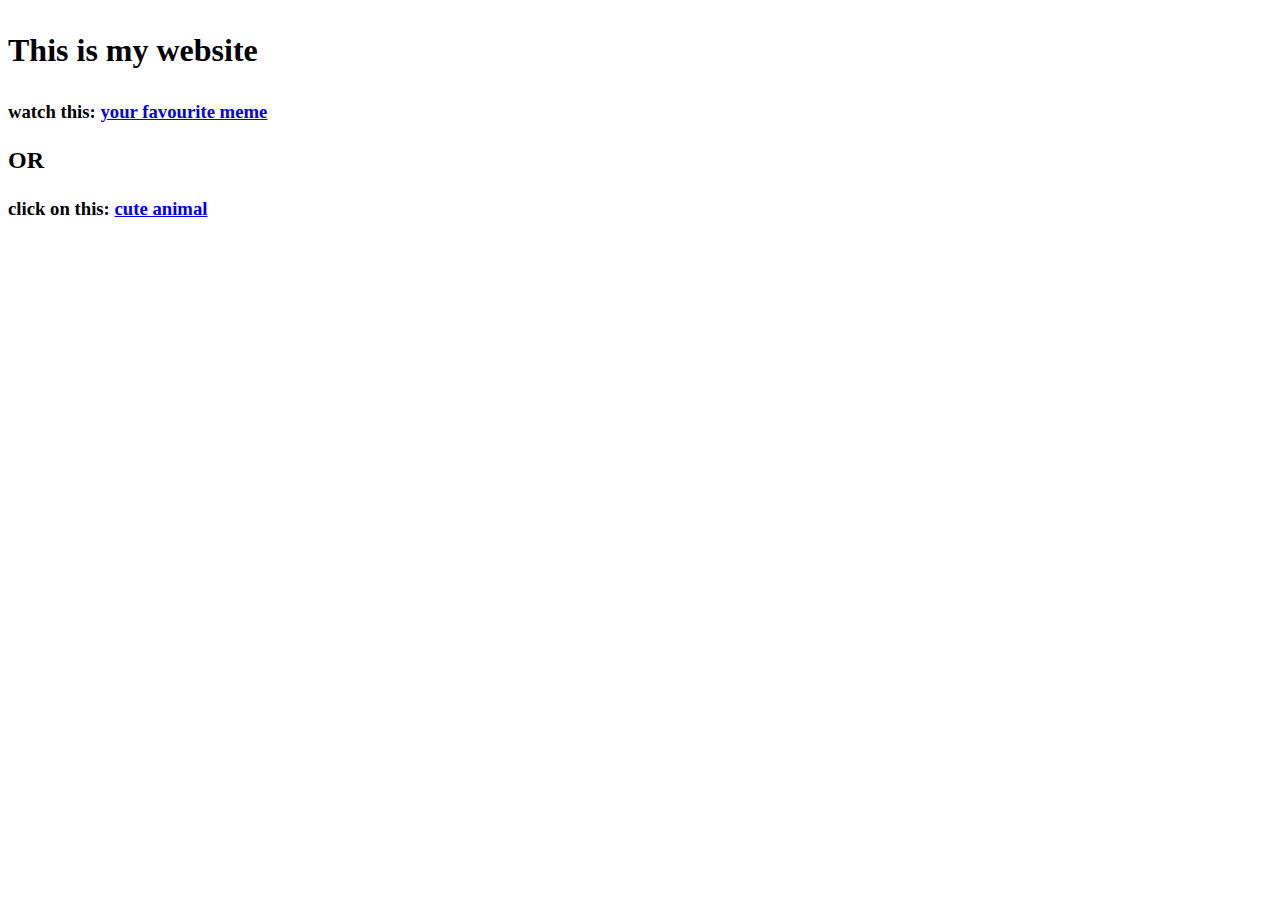
==== index.html @ d0ab42b6 "mini assignments i have done" ====
<!DOCTYPE html>
<html>
    <head>
        <title> 
            Josiah's Website
        </title>
    </head>
    <body>
       <h1>
        <p>This is my website</p>
       </h1> 
     <h3>
           <p>
          
              watch this: <a href=video.html>your favourite meme</a>
</p>
            </h3>
    
       <h2>
           <p>
               OR
           </p>
       </h2>
    <h3>   <p>
           click on this: <a href=image.html>cute animal</a>
       </p>
</h3>
    </body>
</html>
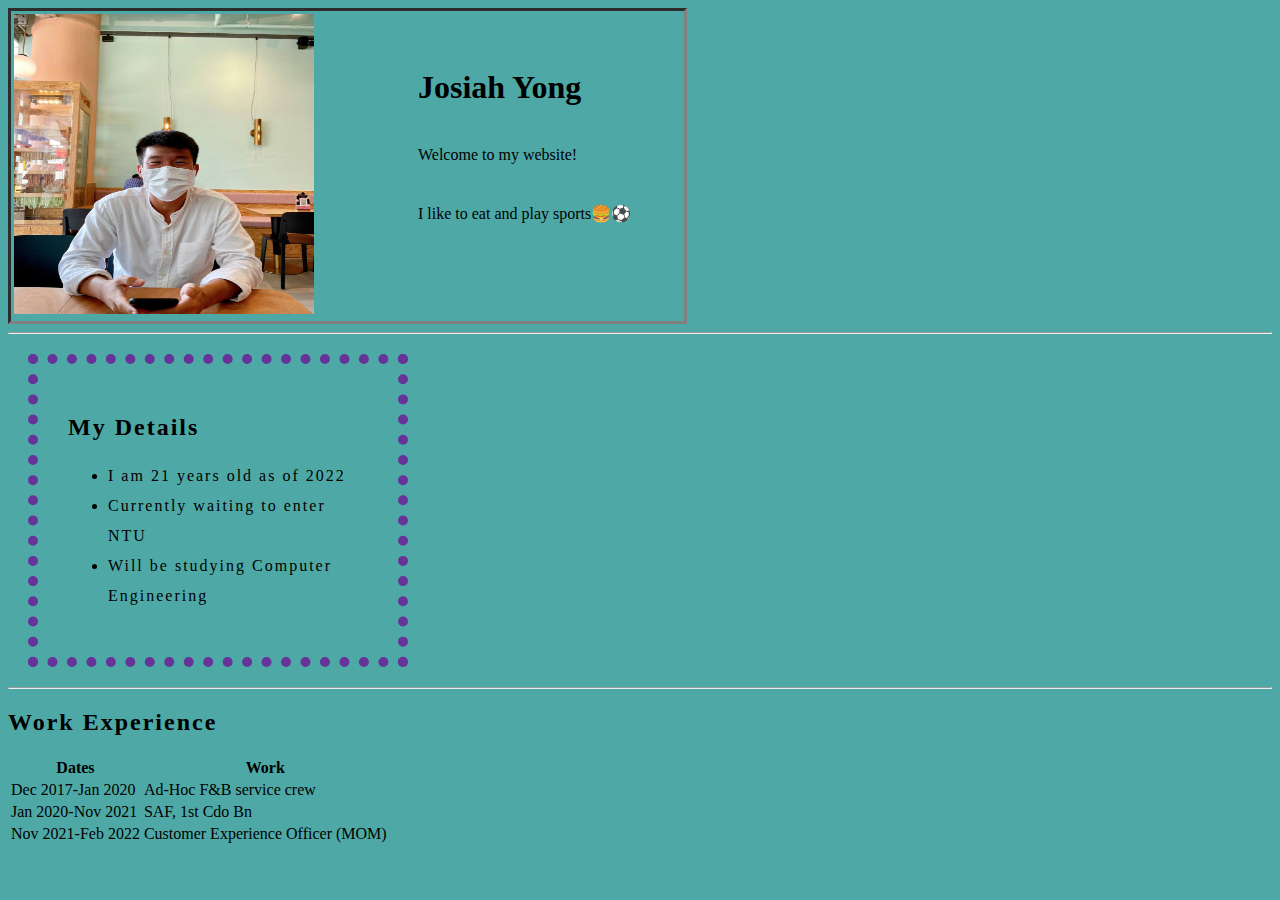
==== commit 0ccba3d9: "creating and experimenting with personal website" ====
--- a/index.html
+++ b/index.html
@@ -1,29 +1,52 @@
 <!DOCTYPE html>
-<html>
-    <head>
-        <title> 
-            Josiah's Website
-        </title>
-    </head>
-    <body>
-       <h1>
-        <p>This is my website</p>
-       </h1> 
-     <h3>
-           <p>
-          
-              watch this: <a href=video.html>your favourite meme</a>
-</p>
-            </h3>
-    
-       <h2>
-           <p>
-               OR
-           </p>
-       </h2>
-    <h3>   <p>
-           click on this: <a href=image.html>cute animal</a>
-       </p>
-</h3>
-    </body>
+<html lang="en">
+<head>
+    <meta charset="UTF-8">
+    <title>Josiah's Personal Website</title>
+    <link rel="stylesheet" href="index.css">
+ </head>
+<body>
+    <table class="groovetop">
+        <tr>
+            <td>
+        <img src="IMG_2235.JPG" alt="Josiah" width="300" height="300" ></td>
+        <td>
+            <h1>Josiah Yong</h1>
+            <p>Welcome to my website!</p>
+            <p>I like to eat and play sports🍔⚽️</p>
+        </td>
+        </tr>
+    </table> 
+    <hr>
+    <div class="details">
+           <h2>My Details</h2>
+       
+           <ul>
+               <li>I am 21 years old as of 2022</li>
+               <li>Currently waiting to enter NTU</li>
+               <li>Will be studying Computer Engineering</li>
+           </ul>
+           </div>
+    <hr>
+           <h2>Work Experience</h2>
+           <table>
+               <tr>
+                   <th>Dates</th>
+                   <th>Work</th>
+               </tr>
+               <tr>
+                   <td>Dec 2017-Jan 2020</td>
+                   <td>Ad-Hoc F&B service crew</td>
+               </tr>
+               <tr>
+                   <td>Jan 2020-Nov 2021</td>
+                   <td>SAF, 1st Cdo Bn</td>
+               </tr>
+               <tr>
+                   <td>Nov 2021-Feb 2022</td>
+                   <td>Customer Experience Officer (MOM)</td>
+               </tr>
+           </table>
+
+</body>
 </html>--- a/index.css
+++ b/index.css
@@ -0,0 +1,23 @@
+body {
+    background-color: rgb(78,169,166);
+}
+table.groovetop{border-style: inset;}
+p {
+    margin: 30px 50px 40px 100px;
+  }
+  h1{
+        margin: 0px 50px 40px 100px;
+  }
+  h2{
+      letter-spacing: 2px;
+  }
+  .details{
+    width: 300px;
+    border: 10px dotted rebeccapurple;
+    padding: 30px;
+    margin: 20px;
+  }
+  ul{
+      letter-spacing: 2px;
+      line-height: 30px;
+  }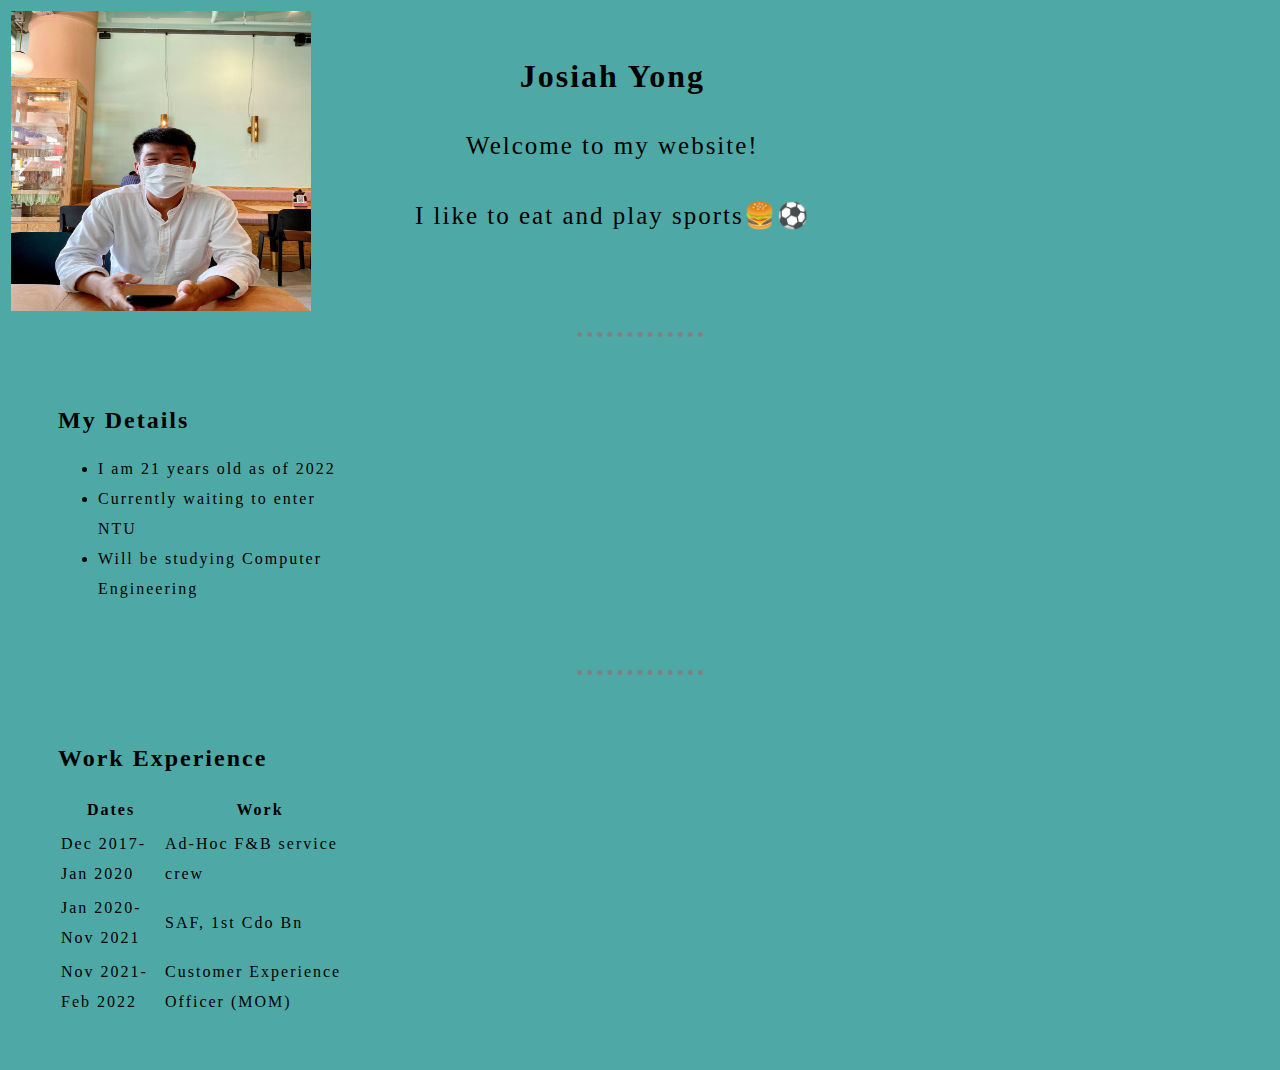
==== commit dfb3654e: "removed borders and styled the hr" ====
--- a/index.html
+++ b/index.html
@@ -18,7 +18,7 @@
         </tr>
     </table> 
     <hr>
-    <div class="details">
+    <div>
            <h2>My Details</h2>
        
            <ul>
@@ -28,7 +28,7 @@
            </ul>
            </div>
     <hr>
-           <h2>Work Experience</h2>
+         <div>  <h2>Work Experience</h2>
            <table>
                <tr>
                    <th>Dates</th>
@@ -47,6 +47,6 @@
                    <td>Customer Experience Officer (MOM)</td>
                </tr>
            </table>
-
+</div>
 </body>
 </html>--- a/index.css
+++ b/index.css
@@ -1,23 +1,37 @@
 body {
     background-color: rgb(78,169,166);
 }
-table.groovetop{border-style: inset;}
+
 p {
     margin: 30px 50px 40px 100px;
+    font-size: 25px;
+    text-align: center;
   }
   h1{
         margin: 0px 50px 40px 100px;
+        text-align:center;
   }
   h2{
       letter-spacing: 2px;
   }
-  .details{
+  div{
     width: 300px;
-    border: 10px dotted rebeccapurple;
+    border: 10px;
     padding: 30px;
     margin: 20px;
   }
   ul{
       letter-spacing: 2px;
       line-height: 30px;
+  }
+  th,td{
+    letter-spacing: 2px;
+    line-height: 30px;
+  }
+  hr{
+      border-style: none;
+      border-top-style: dotted;
+      border-color: grey;
+      border-width: 5px;
+      width:10%;
   }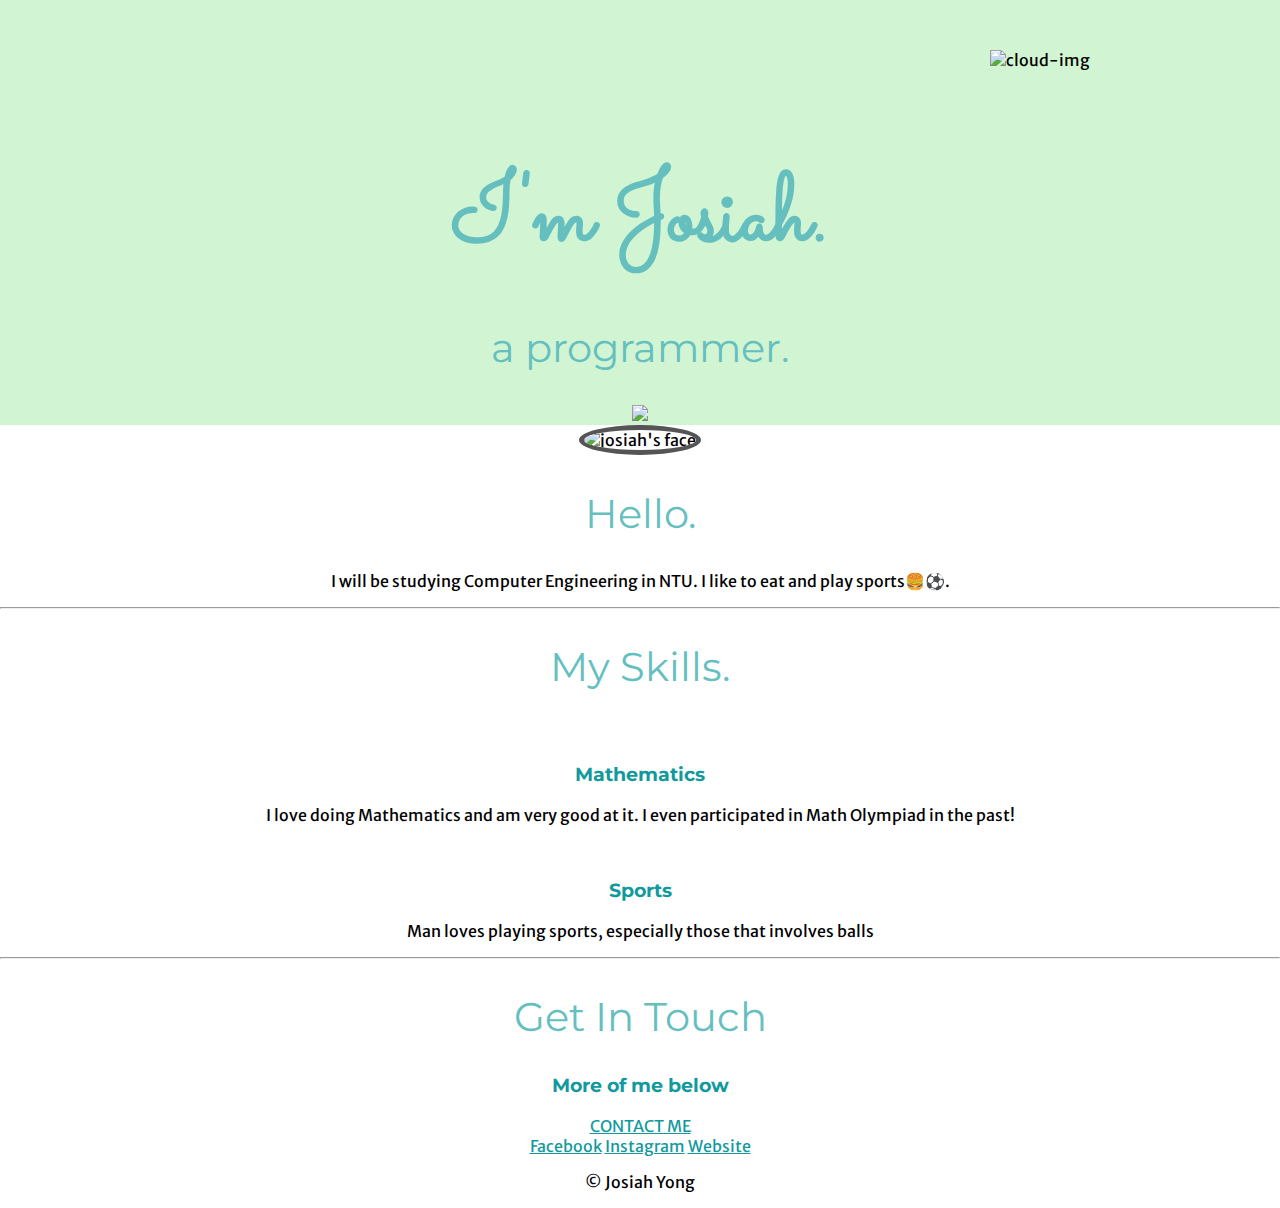
==== commit faacfb73: "website guided by udemy webdev course 2022" ====
--- a/index.html
+++ b/index.html
@@ -1,52 +1,58 @@
 <!DOCTYPE html>
 <html lang="en">
 <head>
-    <meta charset="UTF-8">
-    <title>Josiah's Personal Website</title>
-    <link rel="stylesheet" href="index.css">
- </head>
+    <meta charset="utf-8">
+<title>Josiah Web CSS Challenge</title>
+<link rel="stylesheet" href="styles.css">
+<link rel="icon" href="favicon.ico">
+<link rel="preconnect" href="https://fonts.googleapis.com">
+<link rel="preconnect" href="https://fonts.gstatic.com" crossorigin>
+<link href="https://fonts.googleapis.com/css2?family=Merriweather+Sans:wght@300&family=Montserrat:wght@200&family=Sacramento&display=swap" rel="stylesheet">
+</head>
 <body>
-    <table class="groovetop">
-        <tr>
-            <td>
-        <img src="IMG_2235.JPG" alt="Josiah" width="300" height="300" ></td>
-        <td>
-            <h1>Josiah Yong</h1>
-            <p>Welcome to my website!</p>
-            <p>I like to eat and play sports🍔⚽️</p>
-        </td>
-        </tr>
-    </table> 
-    <hr>
-    <div>
-           <h2>My Details</h2>
-       
-           <ul>
-               <li>I am 21 years old as of 2022</li>
-               <li>Currently waiting to enter NTU</li>
-               <li>Will be studying Computer Engineering</li>
-           </ul>
-           </div>
-    <hr>
-         <div>  <h2>Work Experience</h2>
-           <table>
-               <tr>
-                   <th>Dates</th>
-                   <th>Work</th>
-               </tr>
-               <tr>
-                   <td>Dec 2017-Jan 2020</td>
-                   <td>Ad-Hoc F&B service crew</td>
-               </tr>
-               <tr>
-                   <td>Jan 2020-Nov 2021</td>
-                   <td>SAF, 1st Cdo Bn</td>
-               </tr>
-               <tr>
-                   <td>Nov 2021-Feb 2022</td>
-                   <td>Customer Experience Officer (MOM)</td>
-               </tr>
-           </table>
-</div>
+    <div class="top-container">
+        <img class="top-cloud" src="images/cloud.png" alt="cloud-img">
+        <h1>I'm Josiah.</h1>
+        <h2>a programmer.</h2>
+        <img class="bottom-cloud" src="images/cloud.png">
+        <img src="images/mountain.png">
+
+    </div>
+    <div class="middle-container">
+        <div class="profile">
+          <img class=" josiah-img" src="images/IMG_2235.JPG" alt="josiah's face">
+          <h2>Hello.</h2>
+          <p>I will be studying Computer Engineering in NTU. I like to eat and play sports🍔⚽️.</p>
+        </div>
+        <hr>
+        <div class="skills">
+          <h2>My Skills.</h2>
+          <div class="skill-row">
+            <img class="math-img" src="https://cdn4.vectorstock.com/i/1000x1000/35/48/calculator-math-kawaii-character-cartoon-vector-19543548.jpg" alt="">
+            <h3>Mathematics</h3>
+            <p>I love doing Mathematics and am very good at it. I even participated in Math Olympiad in the past!</p>
+          </div>
+          <div class="skill-row">
+            <img class="sports-img" src="https://cdn2.vectorstock.com/i/1000x1000/60/31/sports-balls-set-cartoon-balls-icon-vector-14796031.jpg" alt="">
+            <h3>Sports</h3>
+            <p>Man loves playing sports, especially those that involves balls</p>
+          </div>
+        </div>
+        <hr>
+        <div class="contact-me">
+          <h2>Get In Touch</h2>
+          <h3>More of me below</h3>
+          <p>  </p>
+          <a class="btn" href="josiahyong123@gmail.com">CONTACT ME</a>
+        </div>
+      </div>
+      
+      
+      <div class="bottom-container">
+        <a class="footer-link" href="https://www.facebook.com/">Facebook</a>
+        <a class="footer-link" href="https://instagram.com/jos.iahh">Instagram</a>
+        <a class="footer-link" href="https://josiahyong.github.io/web-development/">Website</a>
+        <p>© Josiah Yong</p>
+      </div>
 </body>
 </html>--- a/styles.css
+++ b/styles.css
@@ -0,0 +1,72 @@
+body{
+    margin: 0;
+    text-align: center;
+    font-family: 'Merriweather Sans', sans-serif;
+}
+
+.top-container{
+    background-color: #D1F5D3;
+    position: relative;
+    padding-top: 100px;
+}
+.josiah-img{
+    border-radius: 50%;
+    height: auto; 
+    width: auto; 
+    max-width: 300px; 
+    max-height: 300px;
+    border: 5px solid #555;
+}
+.math-img{
+    border-radius: 50%;
+    max-width: 300px; 
+    max-height: 300px;
+}
+.sports-img{
+    border-radius: 50%;
+    max-width: 300px; 
+    max-height: 300px;
+}
+.bottom-cloud{
+    position:absolute;
+}
+.top-cloud{
+    position: absolute;
+    right: 190px;
+    top:50px;
+}
+.middle-container{
+
+
+}
+.bottom-container{
+
+}
+h1{
+   margin:50px auto 0 auto;
+    font-family: 'Sacramento', cursive;
+    font-size: 6rem;
+  color: #66BFBF;
+}
+h2{
+    font-family: 'Montserrat', sans-serif;
+    font-size: 2.5rem;
+    color: #66BFBF;
+    font-weight: normal;
+}
+h3{
+    font-family: 'Montserrat', sans-serif;
+    color:#11999E;
+
+
+}
+a{
+    color:#11999E;
+
+
+}
+
+
+
+
+
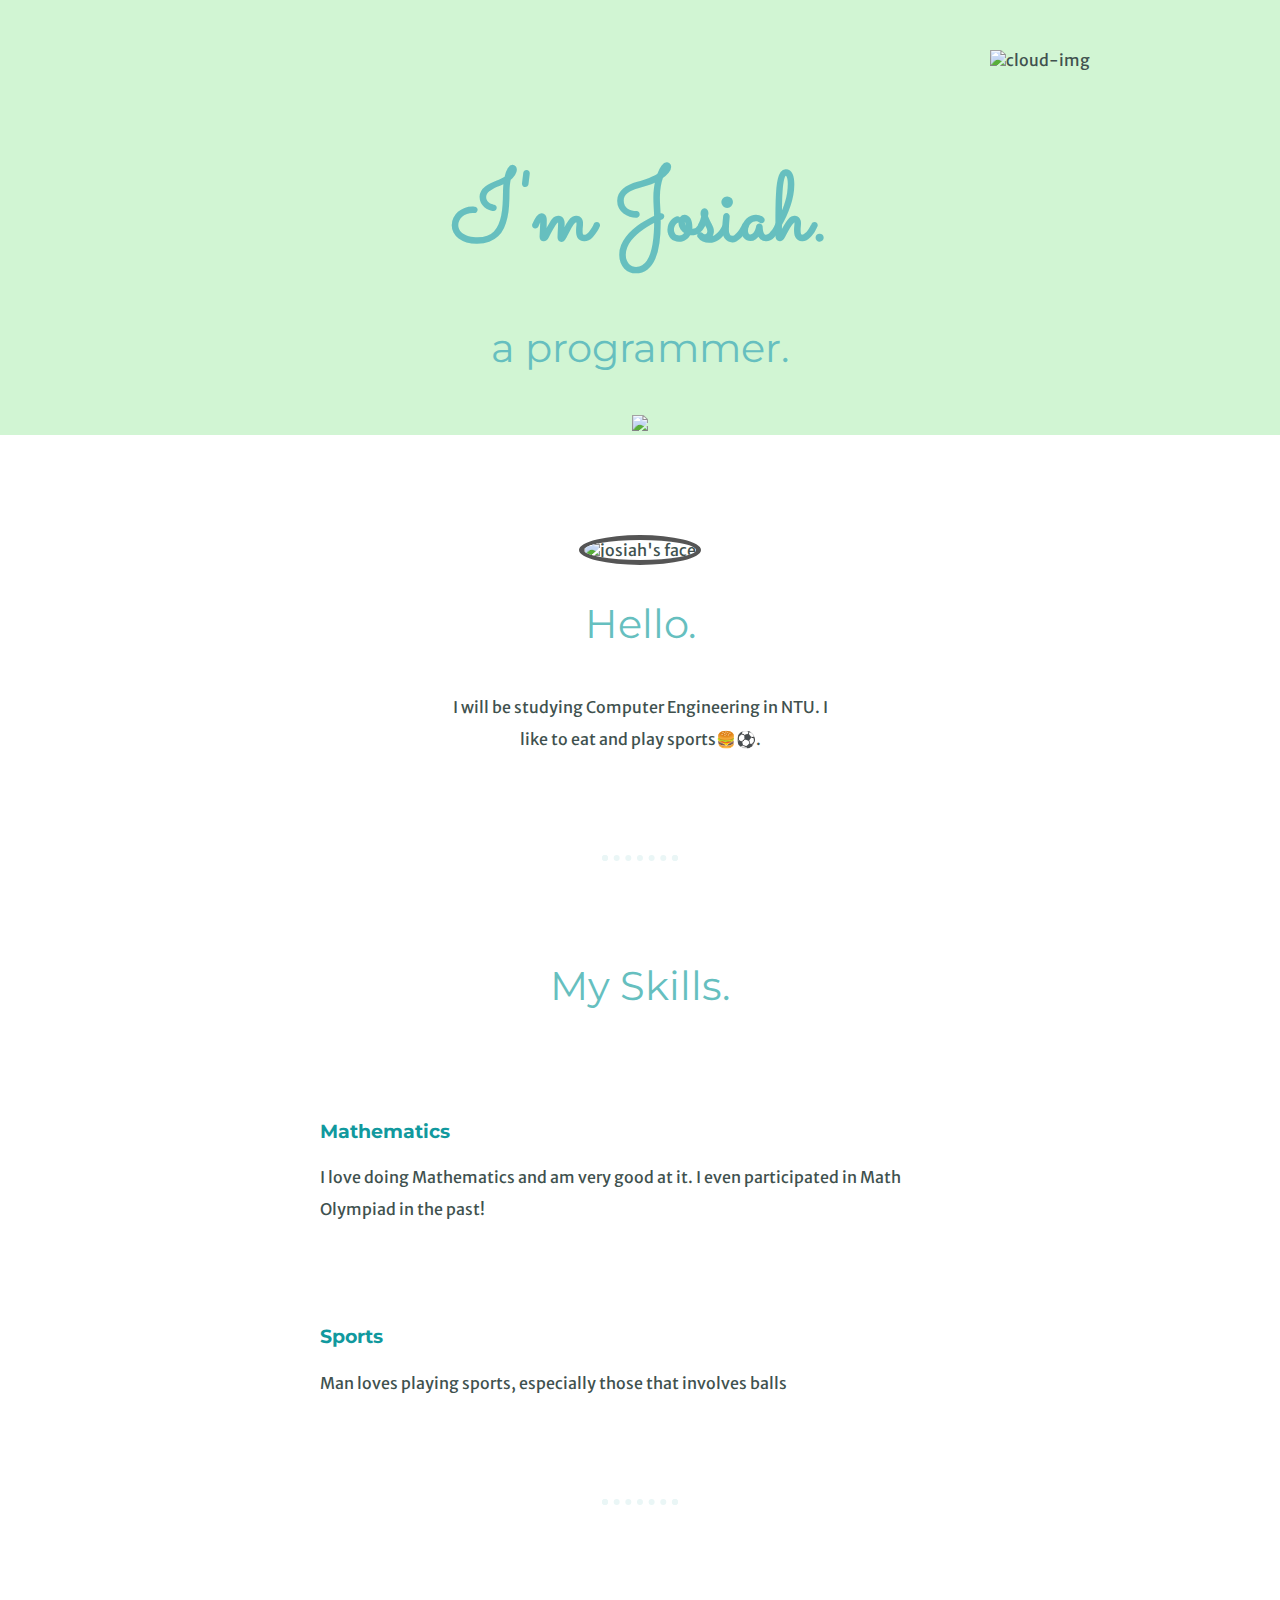
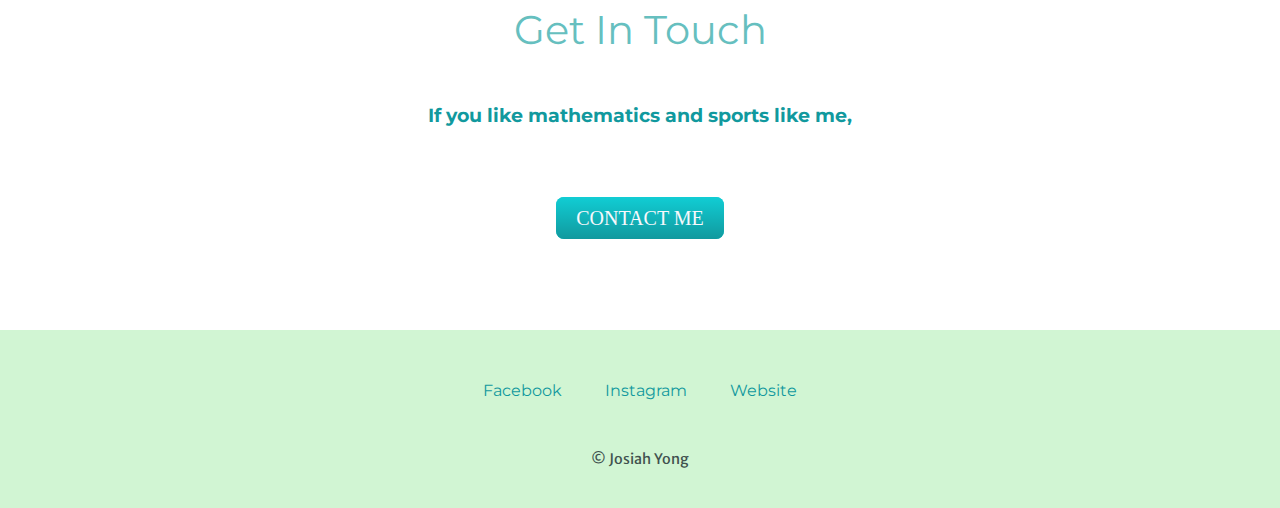
==== commit 8d2560db: "updated website" ====
--- a/index.html
+++ b/index.html
@@ -22,7 +22,7 @@
         <div class="profile">
           <img class=" josiah-img" src="images/IMG_2235.JPG" alt="josiah's face">
           <h2>Hello.</h2>
-          <p>I will be studying Computer Engineering in NTU. I like to eat and play sports🍔⚽️.</p>
+          <p class="intro">I will be studying Computer Engineering in NTU. I like to eat and play sports🍔⚽️.</p>
         </div>
         <hr>
         <div class="skills">
@@ -41,8 +41,8 @@
         <hr>
         <div class="contact-me">
           <h2>Get In Touch</h2>
-          <h3>More of me below</h3>
-          <p>  </p>
+          <h3 class="contact-message">If you like mathematics and sports like me,</h3>
+      
           <a class="btn" href="josiahyong123@gmail.com">CONTACT ME</a>
         </div>
       </div>
@@ -52,7 +52,7 @@
         <a class="footer-link" href="https://www.facebook.com/">Facebook</a>
         <a class="footer-link" href="https://instagram.com/jos.iahh">Instagram</a>
         <a class="footer-link" href="https://josiahyong.github.io/web-development/">Website</a>
-        <p>© Josiah Yong</p>
+        <p class="name-end">© Josiah Yong</p>
       </div>
 </body>
 </html>--- a/styles.css
+++ b/styles.css
@@ -1,4 +1,5 @@
 body{
+    color:#40514E;
     margin: 0;
     text-align: center;
     font-family: 'Merriweather Sans', sans-serif;
@@ -17,15 +18,26 @@
     max-height: 300px;
     border: 5px solid #555;
 }
+.intro{
+    width:30%;
+    margin:auto;
+}
+.middle-container{
+    margin: 100px 0;
+}
 .math-img{
     border-radius: 50%;
-    max-width: 300px; 
+    width: 30%; 
     max-height: 300px;
+    float:left;
+    margin-right: 30px;
 }
 .sports-img{
     border-radius: 50%;
-    max-width: 300px; 
+    width: 30%;
     max-height: 300px;
+    float:right;
+    margin-left:30px;
 }
 .bottom-cloud{
     position:absolute;
@@ -35,13 +47,9 @@
     right: 190px;
     top:50px;
 }
-.middle-container{
 
 
-}
-.bottom-container{
 
-}
 h1{
    margin:50px auto 0 auto;
     font-family: 'Sacramento', cursive;
@@ -53,6 +61,7 @@
     font-size: 2.5rem;
     color: #66BFBF;
     font-weight: normal;
+    padding-bottom: 10px;
 }
 h3{
     font-family: 'Montserrat', sans-serif;
@@ -62,11 +71,71 @@
 }
 a{
     color:#11999E;
+    font-family: 'Montserrat', sans-serif;
+    margin:10px 20px;
+    text-decoration: none;
 
-
+}
+a:hover{
+    color:black;
+}
+.skill-row{
+    
+    margin:100px auto 100px auto;
+    width: 50%;
+    text-align: left;
+  
+}
+.btn {
+    background: #11cdd4;
+    background-image: -webkit-linear-gradient(top, #11cdd4, #11999e);
+    background-image: -moz-linear-gradient(top, #11cdd4, #11999e);
+    background-image: -ms-linear-gradient(top, #11cdd4, #11999e);
+    background-image: -o-linear-gradient(top, #11cdd4, #11999e);
+    background-image: linear-gradient(to bottom, #11cdd4, #11999e);
+    -webkit-border-radius: 8;
+    -moz-border-radius: 8;
+    border-radius: 8px;
+    font-family: Georgia;
+    color: #f7f8fc;
+    font-size: 20px;
+   
+    padding: 10px 20px 10px 20px;
+    text-decoration: none;
+  }
+  
+  .btn:hover {
+    background: #30e3cb;
+    background-image: -webkit-linear-gradient(top, #30e3cb, #2bc4ad);
+    background-image: -moz-linear-gradient(top, #30e3cb, #2bc4ad);
+    background-image: -ms-linear-gradient(top, #30e3cb, #2bc4ad);
+    background-image: -o-linear-gradient(top, #30e3cb, #2bc4ad);
+    background-image: linear-gradient(to bottom, #30e3cb, #2bc4ad);
+    text-decoration: none;
+  }
+  p{
+    line-height: 2;
+  }
+  
+  hr{
+      border: dotted #EAF6F6 6px;
+      border-bottom: none;
+      width: 5%;
+      margin:100px auto;
+  }
+  .contact-message{
+      width:40%;
+      margin:40px auto 80px auto;
+  }
+  .bottom-container{
+      background-color: #D1F5D3;
+      padding:50px 0 20px 0;
+  }
+.name-end{
+    font-size: 0.9rem;
+    padding:30px 0 0 0;
 }
 
 
 
 
-
